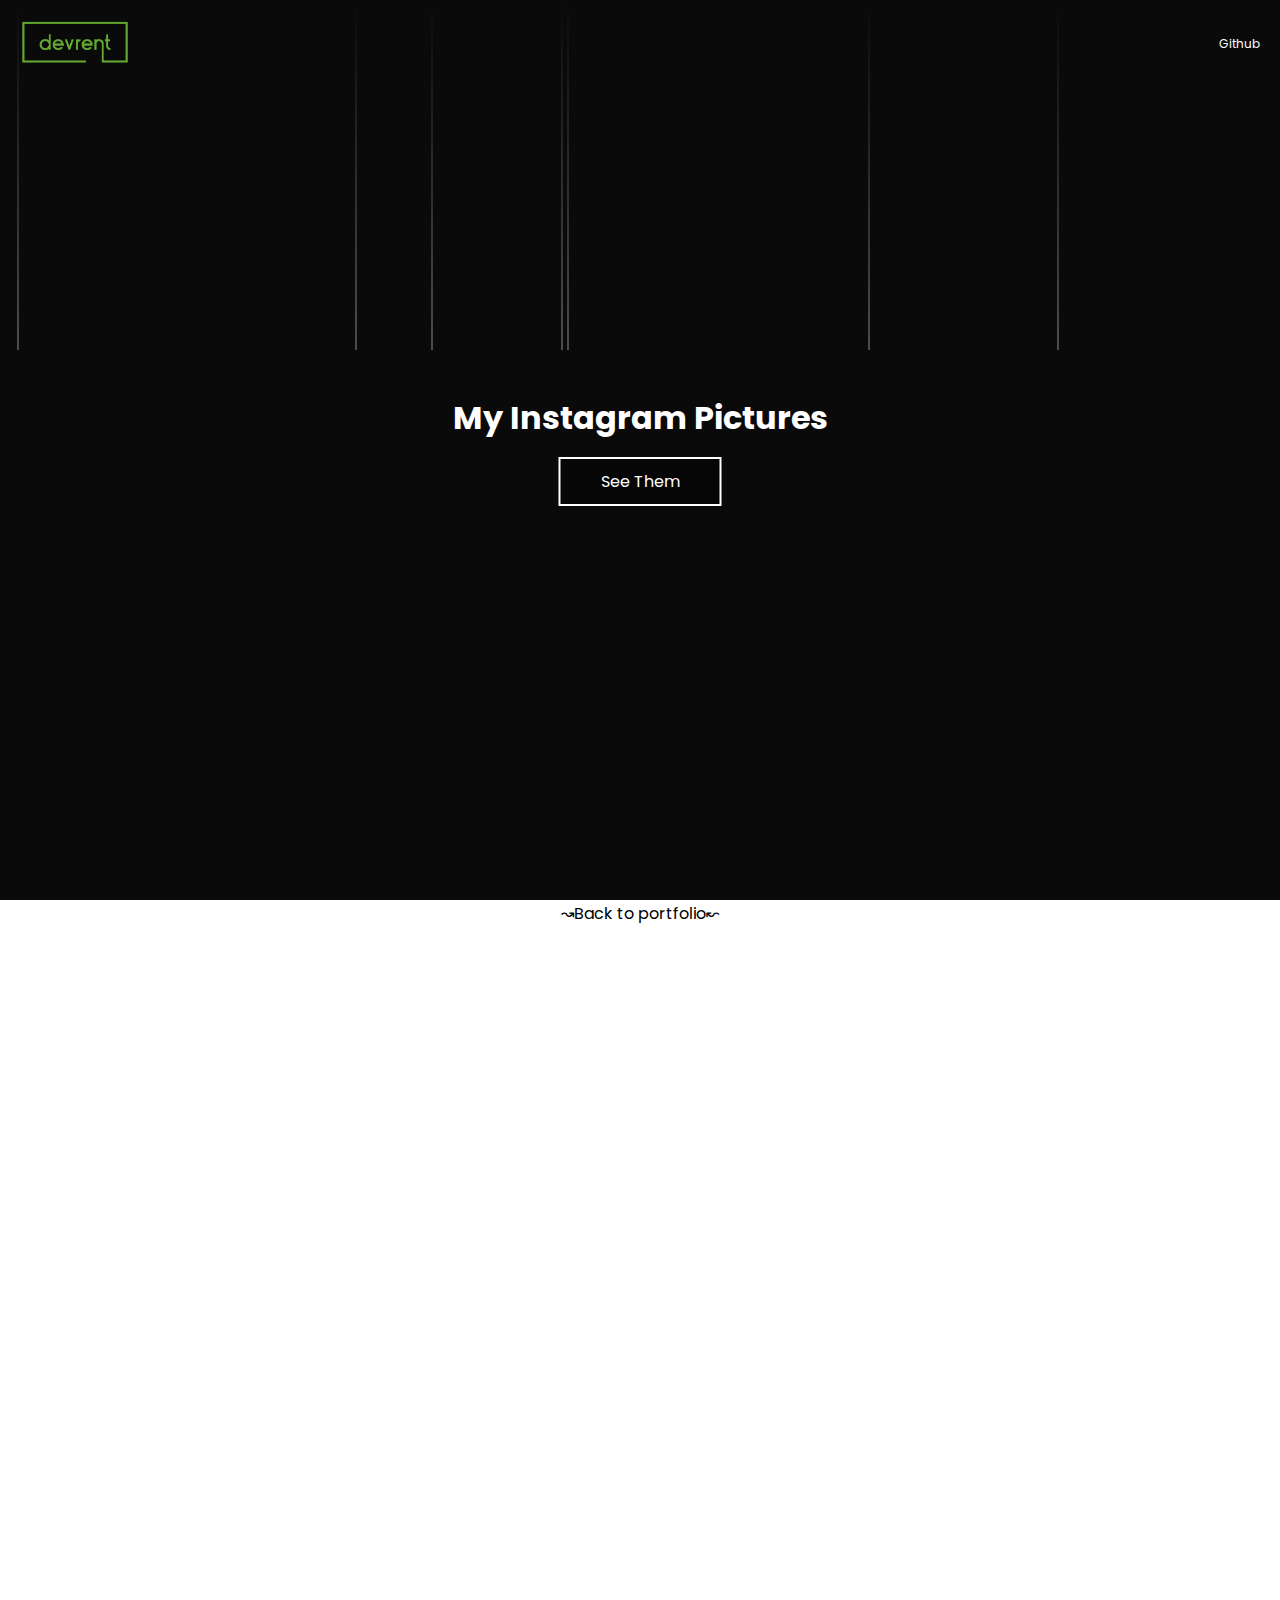
==== instagramPictures.html @ 37750ed9 "Instagram Pictures added for my father. Throug hidden (not really...) link." ====
<!DOCTYPE html>
<html lang="en">

<head>
    <meta charset="UTF-8">
    <meta name="viewport" content="width=device-width, initial-scale=1.0">
    <link rel="stylesheet" href="css/stylesheetInstagramPictures.css">
    <link rel="preconnect" href="https://fonts.gstatic.com">
    <link rel="stylesheet" href="https://fonts.googleapis.com/css2?family=Poppins:wght@600&display=swap">
    <title>Instagram Pictures</title>
</head>

<body>
    <header>
        <section class="animated-area">
        </section>
        <nav>
            <img src="img/logo.png" class="logo" alt="logo">
            <div class="btn-group">
                <a href="https://github.com/nicodmt/meteor-rain" class="btn">Github</a>
            </div>
        </nav>
        <div class="intro-content">
            <h1>My Instagram Pictures</h1>
            <a href="#instagram-scraped-images" class="btn">See Them</a>
        </div>
    </header>

    <section class="wrongSectionPerhaps">
        <p><a href="index.html">&#8605;Back to portfolio&#8604;</a></p>
    </section>

    <section class="instagramScrapSection" id="instagram-scraped-images">
        <div class="taggbox-container" style=" width:100%;height:100%;overflow: auto;">
            <div class="taggbox-socialwall" data-wall-id="46264" view-url="https://widget.taggbox.com/46264"> </div>
            <script src="https://widget.taggbox.com/embed.min.js" type="text/javascript"></script>
        </div>
    </section>

    <script src="js/meteor.js"></script>
</body>

</html>
---- css/stylesheetInstagramPictures.css ----
* {
    margin: 0;
    padding: 0;
    box-sizing: border-box;
}

body {
    font-family: 'Poppins', sans-serif;
    overflow-x: hidden;
}

header {
    width: 100%;
    height: 100vh;
    background-color: rgba(0, 0, 0, 0.7);
    position: relative;
}

.animated-area {
    position: absolute;
    top: 0;
    left: 0;
    width: 100%;
    height: 100%;
    background-color: #222;
    overflow: hidden;
    z-index: -1;
}

.animated-area span {
    position: absolute;
    top: 0;
    width: 2px;
    height: 350px;
    background-image: linear-gradient(to bottom, transparent, #fff);
    animation: shower 4s linear infinite;
}

@keyframes shower {
    from {
        transform: translateY(-50);
    }
    to {
        transform: translateY(500%);
    }
}

header nav{
    display: flex;
    justify-content: space-between;
    align-items: center;
    padding: 20px;
}

header nav .logo{
    max-width: 110px;
}

.btn{
    text-decoration: none;
    color: #fff;
}

header nav .btn-group .btn{
    font-size: 12px;
    margin-left: 30px;
}

.intro-content{
    position: absolute;
    top: 50%;
    left: 50%;
    transform: translate(-50%, -50%);
    white-space: nowrap;
    text-align: center;
    color: #fff;
}

.intro-content .btn{
    display: inline-block;
    margin-top: 15px;
    background-color: rgba(0, 0, 0, 0.3);
    padding: 10px 40px;
    border: 2px solid #fff;
}

.wrongSectionPerhaps{
    height: 3vh;
    display: flex;
    align-items: center;
    justify-content: center;
}

.wrongSectionPerhaps a{
    text-decoration: none;
    color: #000;
}

.instagramScrapSection{
    height: 100vh;
    width: 100%;
}
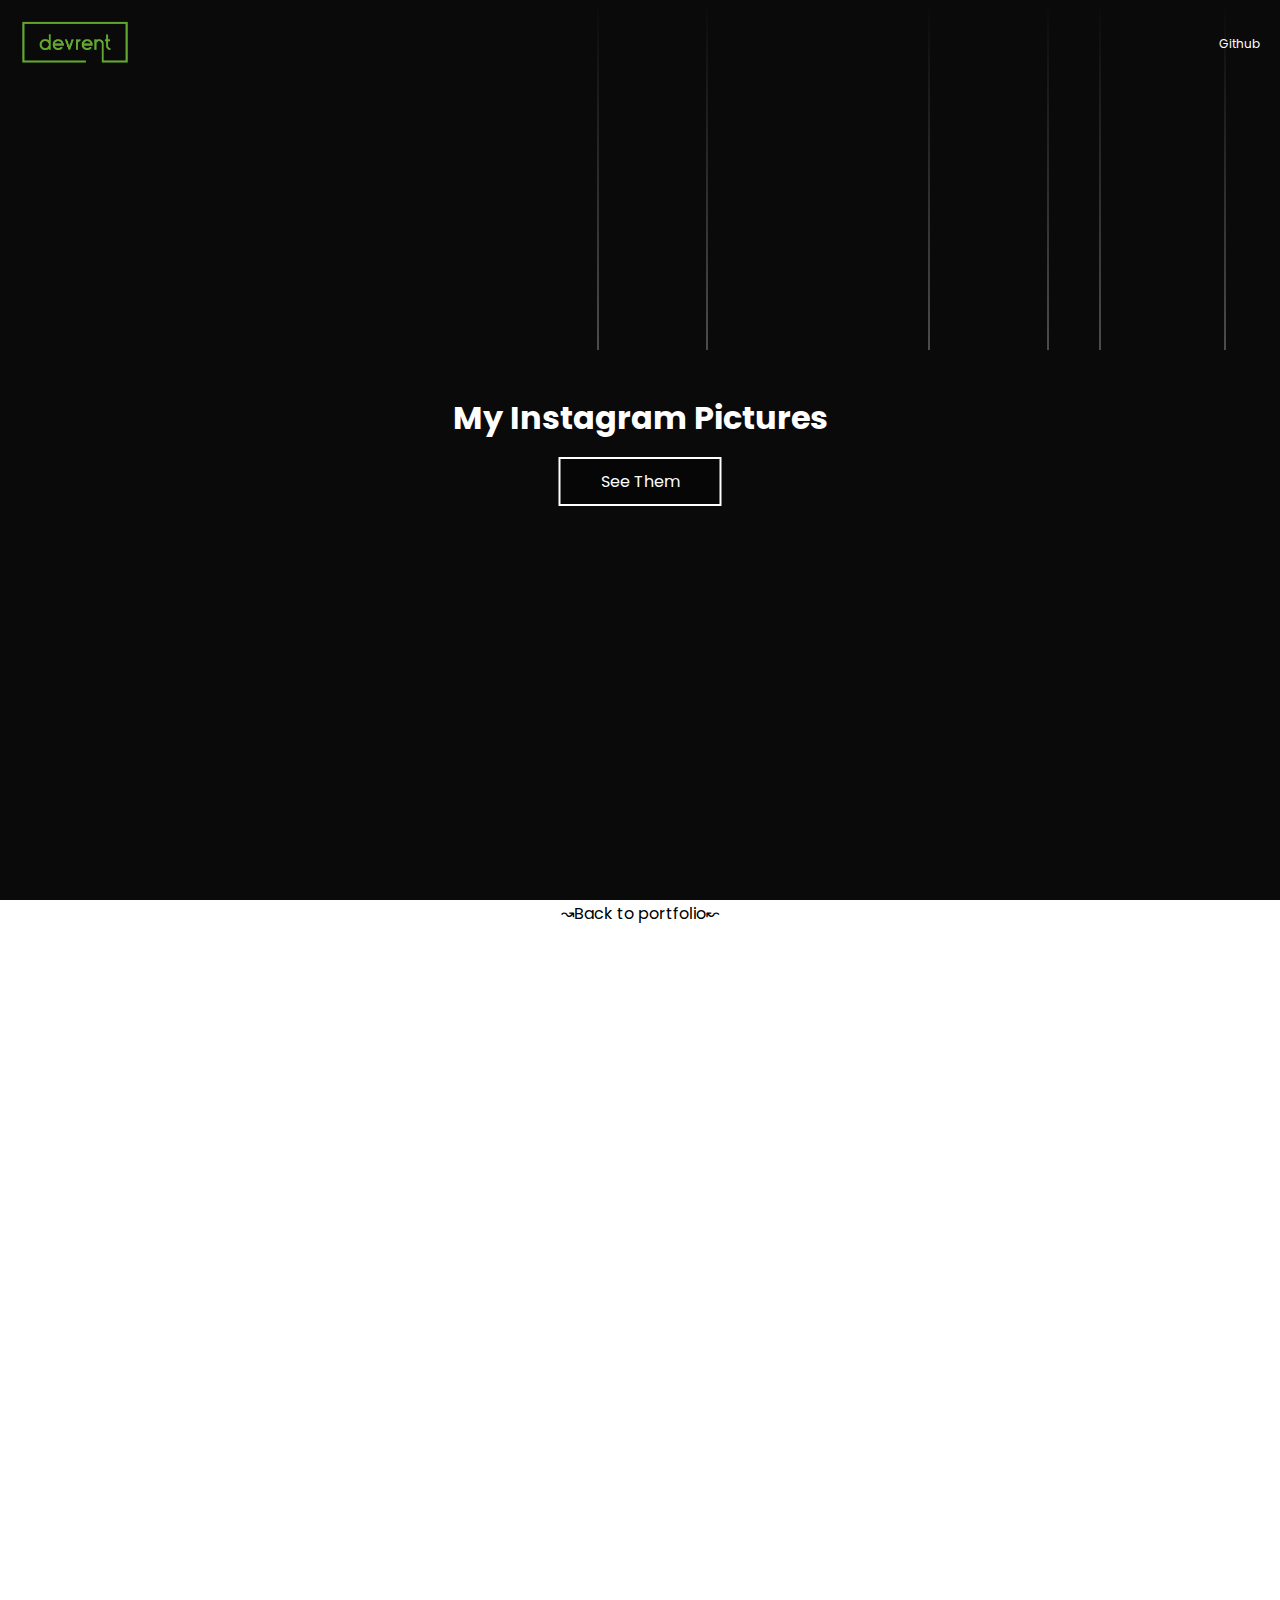
==== commit 0776e1a1: "Link url 404 corrected" ====
--- a/instagramPictures.html
+++ b/instagramPictures.html
@@ -17,7 +17,7 @@
         <nav>
             <img src="img/logo.png" class="logo" alt="logo">
             <div class="btn-group">
-                <a href="https://github.com/nicodmt/meteor-rain" class="btn">Github</a>
+                <a href="https://github.com/nicodmt/" class="btn">Github</a>
             </div>
         </nav>
         <div class="intro-content">
